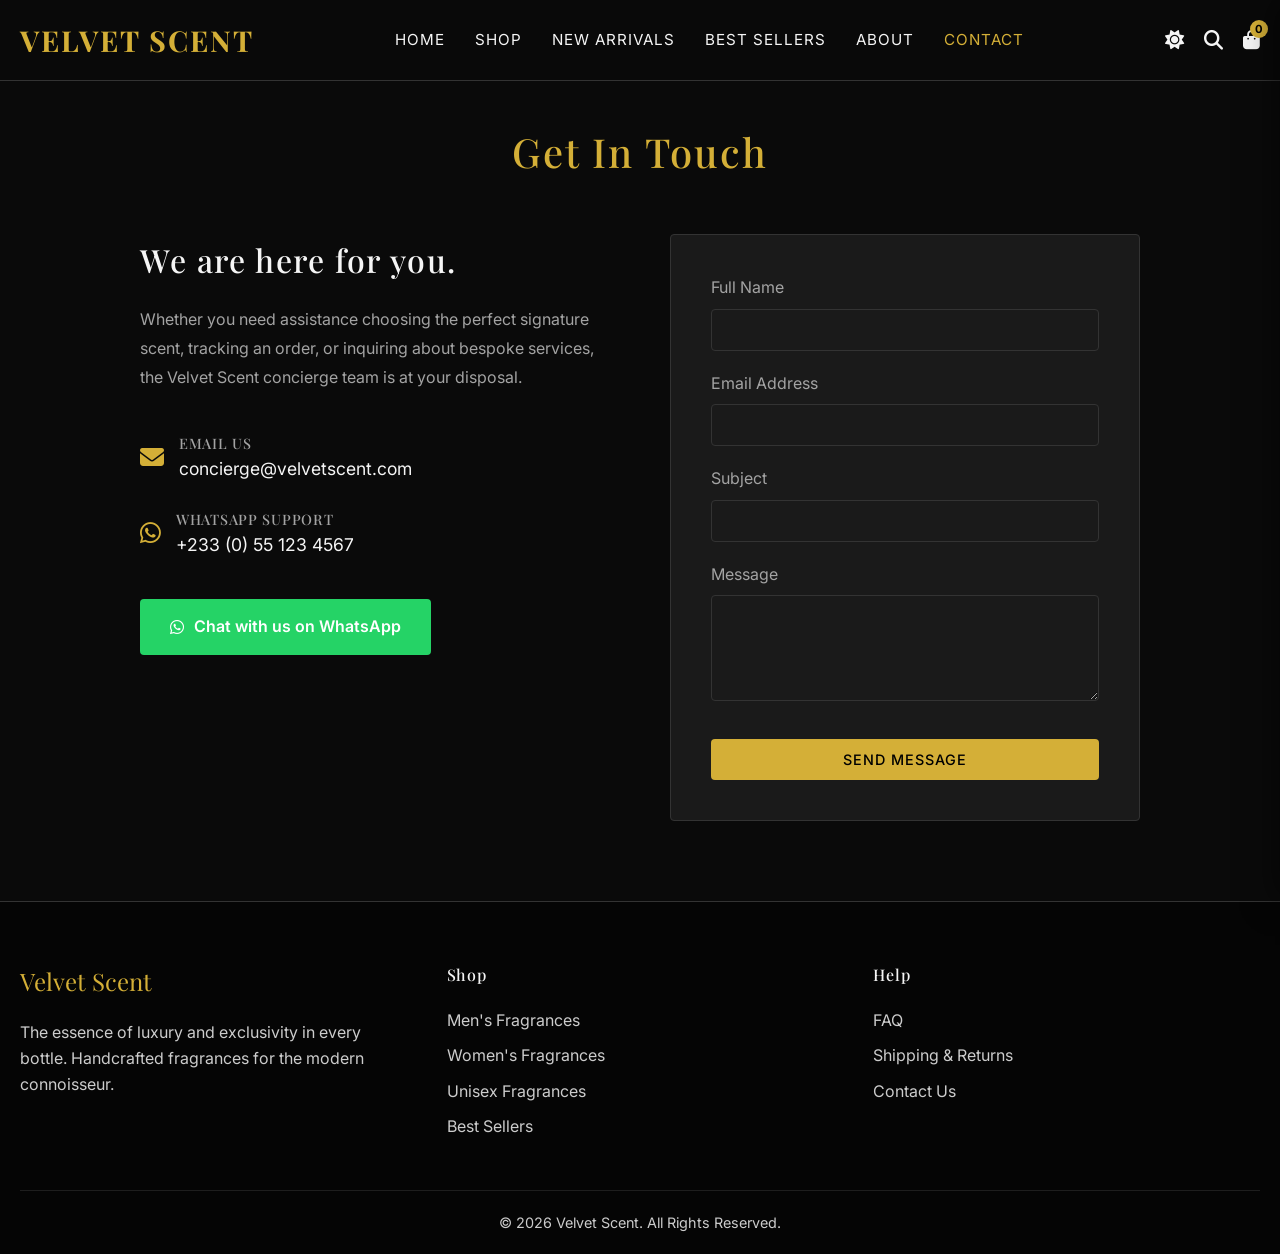
==== contact.html @ 91dd72a9 "Add files via upload" ====
<!DOCTYPE html>
<html lang="en" data-theme="dark">
<head>
  <meta charset="UTF-8">
  <meta name="viewport" content="width=device-width, initial-scale=1.0">
  <title>Contact Us | Velvet Scent</title>
  <meta name="description" content="Get in touch with Velvet Scent for inquiries, orders, and bespoke services.">
  <link rel="stylesheet" href="https://cdnjs.cloudflare.com/ajax/libs/font-awesome/6.4.0/css/all.min.css">
  <link rel="stylesheet" href="css/style.css">
</head>
<body>

  <!-- HEADER -->
  <header>
    <div class="container navbar">
      <a href="index.html" class="logo">Velvet Scent</a>
      <nav class="nav-links">
        <a href="index.html">Home</a>
        <a href="shop.html">Shop</a>
        <a href="new-arrivals.html">New Arrivals</a>
        <a href="best-sellers.html">Best Sellers</a>
        <a href="about.html">About</a>
        <a href="contact.html" style="color: var(--gold-primary);">Contact</a>
      </nav>
      <div class="nav-icons">
        <button id="theme-toggle" title="Toggle Theme"><i class="fas fa-sun"></i></button>
        <button onclick="window.location.href='shop.html'" title="Search"><i class="fas fa-search"></i></button>
        <button id="cart-btn" title="Cart">
          <i class="fas fa-shopping-bag"></i>
          <span class="cart-count">0</span>
        </button>
        <button class="mobile-menu-btn"><i class="fas fa-bars"></i></button>
      </div>
    </div>
  </header>

  <!-- CART DRAWER -->
  <div class="overlay" id="overlay"></div>
  <div class="side-drawer" id="cart-drawer">
    <div class="drawer-header">
      <h3>Your Cart</h3>
      <button class="close-drawer" id="close-cart"><i class="fas fa-times"></i></button>
    </div>
    <div class="drawer-body"></div>
    <div class="drawer-footer">
      <div class="cart-total"><span>Total:</span> <span>GHS 0 / $0</span></div>
      <a href="#" class="whatsapp-btn" id="whatsapp-checkout" style="display:none;" target="_blank"><i class="fab fa-whatsapp"></i> Order on WhatsApp</a>
    </div>
  </div>

  <!-- CONTACT SECTION -->
  <section class="section" style="padding-top: 120px; min-height: 80vh;">
    <div class="container">
      <h1 class="section-title">Get In Touch</h1>
      
      <div style="display: grid; grid-template-columns: repeat(auto-fit, minmax(300px, 1fr)); gap: 60px; max-width: 1000px; margin: 0 auto;">
        
        <!-- Contact Info -->
        <div>
          <h2 style="font-family: var(--font-heading); margin-bottom: 20px; font-size: 2rem;">We are here for you.</h2>
          <p style="color: var(--text-secondary); margin-bottom: 40px; line-height: 1.8;">
            Whether you need assistance choosing the perfect signature scent, tracking an order, or inquiring about bespoke services, the Velvet Scent concierge team is at your disposal.
          </p>
          
          <div style="margin-bottom: 25px; display: flex; align-items: center; gap: 15px;">
            <i class="fas fa-envelope" style="font-size: 1.5rem; color: var(--gold-primary);"></i>
            <div>
              <h4 style="font-size: 0.9rem; text-transform: uppercase; color: var(--text-secondary);">Email Us</h4>
              <a href="mailto:concierge@velvetscent.com" style="font-size: 1.1rem;">concierge@velvetscent.com</a>
            </div>
          </div>
          
          <div style="margin-bottom: 40px; display: flex; align-items: center; gap: 15px;">
            <i class="fab fa-whatsapp" style="font-size: 1.5rem; color: var(--gold-primary);"></i>
            <div>
              <h4 style="font-size: 0.9rem; text-transform: uppercase; color: var(--text-secondary);">WhatsApp Support</h4>
              <a href="https://wa.me/1234567890" target="_blank" style="font-size: 1.1rem;">+233 (0) 55 123 4567</a>
            </div>
          </div>
          
          <a href="https://wa.me/1234567890" target="_blank" class="whatsapp-btn" style="display: inline-flex; width: auto; padding: 15px 30px;">
            <i class="fab fa-whatsapp"></i> Chat with us on WhatsApp
          </a>
        </div>
        
        <!-- Contact Form -->
        <div style="background-color: var(--surface-color); padding: 40px; border-radius: var(--border-radius); border: 1px solid var(--border-color);">
          <form onsubmit="event.preventDefault(); alert('Thank you for reaching out. We will get back to you shortly.'); this.reset();">
            <div style="margin-bottom: 20px;">
              <label style="display: block; margin-bottom: 8px; color: var(--text-secondary);">Full Name</label>
              <input type="text" required style="width: 100%; padding: 12px; background: transparent; border: 1px solid var(--border-color); color: var(--text-primary); border-radius: var(--border-radius); font-family: var(--font-body); outline: none;">
            </div>
            <div style="margin-bottom: 20px;">
              <label style="display: block; margin-bottom: 8px; color: var(--text-secondary);">Email Address</label>
              <input type="email" required style="width: 100%; padding: 12px; background: transparent; border: 1px solid var(--border-color); color: var(--text-primary); border-radius: var(--border-radius); font-family: var(--font-body); outline: none;">
            </div>
            <div style="margin-bottom: 20px;">
              <label style="display: block; margin-bottom: 8px; color: var(--text-secondary);">Subject</label>
              <input type="text" required style="width: 100%; padding: 12px; background: transparent; border: 1px solid var(--border-color); color: var(--text-primary); border-radius: var(--border-radius); font-family: var(--font-body); outline: none;">
            </div>
            <div style="margin-bottom: 30px;">
              <label style="display: block; margin-bottom: 8px; color: var(--text-secondary);">Message</label>
              <textarea rows="5" required style="width: 100%; padding: 12px; background: transparent; border: 1px solid var(--border-color); color: var(--text-primary); border-radius: var(--border-radius); font-family: var(--font-body); outline: none; resize: vertical;"></textarea>
            </div>
            <button type="submit" class="btn btn-primary" style="width: 100%;">Send Message</button>
          </form>
        </div>
        
      </div>
    </div>
  </section>

  <!-- FOOTER -->
  <footer>
    <div class="container">
      <div class="footer-grid">
        <div class="footer-col">
          <div class="footer-logo">Velvet Scent</div>
          <p>The essence of luxury and exclusivity in every bottle. Handcrafted fragrances for the modern connoisseur.</p>
        </div>
        <div class="footer-col">
          <h4>Shop</h4>
          <ul class="footer-links">
            <li><a href="shop.html?category=Men">Men's Fragrances</a></li>
            <li><a href="shop.html?category=Women">Women's Fragrances</a></li>
            <li><a href="shop.html?category=Unisex">Unisex Fragrances</a></li>
            <li><a href="best-sellers.html">Best Sellers</a></li>
          </ul>
        </div>
        <div class="footer-col">
          <h4>Help</h4>
          <ul class="footer-links">
            <li><a href="faq.html">FAQ</a></li>
            <li><a href="faq.html#shipping">Shipping & Returns</a></li>
            <li><a href="contact.html">Contact Us</a></li>
          </ul>
        </div>
      </div>
      <div class="footer-bottom">
        &copy; <span id="year"></span> Velvet Scent. All Rights Reserved.
      </div>
    </div>
  </footer>

  <script src="js/data.js"></script>
  <script src="js/main.js"></script>
  <script>
    document.addEventListener('DOMContentLoaded', () => {
      document.getElementById('year').textContent = new Date().getFullYear();
    });
  </script>
</body>
</html>
---- css/style.css ----
@import url('https://fonts.googleapis.com/css2?family=Inter:wght@300;400;500;600&family=Playfair+Display:ital,wght@0,400;0,500;0,600;0,700;1,400&display=swap');

/* ====== VARIABLES ====== */
:root {
  /* Default Dark Mode (Luxury) */
  --bg-color: #0a0a0a;
  --surface-color: #1a1a1a;
  --text-primary: #f5f5f5;
  --text-secondary: #a3a3a3;
  --border-color: #333333;
  
  --gold-primary: #d4af37;
  --gold-hover: #f3d56a;
  --gold-muted: rgba(212, 175, 55, 0.2);
  
  --font-heading: 'Playfair Display', serif;
  --font-body: 'Inter', sans-serif;
  
  --transition: all 0.3s ease;
  --border-radius: 4px;
}

[data-theme="light"] {
  --bg-color: #fdfbf7;
  --surface-color: #ffffff;
  --text-primary: #1a1a1a;
  --text-secondary: #555555;
  --border-color: #e0e0e0;
  
  --gold-primary: #b89324;
  --gold-hover: #d4af37;
  --gold-muted: rgba(184, 147, 36, 0.15);
}

/* ====== RESET & BASE ====== */
* {
  margin: 0;
  padding: 0;
  box-sizing: border-box;
}

body {
  font-family: var(--font-body);
  background-color: var(--bg-color);
  color: var(--text-primary);
  line-height: 1.6;
  transition: background-color 0.4s ease, color 0.4s ease;
  overflow-x: hidden;
}

h1, h2, h3, h4, h5, h6 {
  font-family: var(--font-heading);
  font-weight: 500;
  letter-spacing: 0.05em;
}

a {
  color: inherit;
  text-decoration: none;
  transition: var(--transition);
}

ul {
  list-style: none;
}

img {
  max-width: 100%;
  display: block;
}

button {
  cursor: pointer;
  border: none;
  background: none;
  font-family: var(--font-body);
}

/* ====== LAYOUT & UTILS ====== */
.container {
  max-width: 1280px;
  margin: 0 auto;
  padding: 0 20px;
}

.section {
  padding: 80px 0;
}

.section-title {
  text-align: center;
  font-size: 2.5rem;
  margin-bottom: 50px;
  color: var(--gold-primary);
}

/* ====== BUTTONS ====== */
.btn {
  display: inline-block;
  padding: 12px 28px;
  border-radius: var(--border-radius);
  font-weight: 500;
  letter-spacing: 1px;
  text-transform: uppercase;
  font-size: 0.9rem;
  transition: var(--transition);
  text-align: center;
}

.btn-primary {
  background-color: var(--gold-primary);
  color: #000;
}
.btn-primary:hover {
  background-color: var(--gold-hover);
  transform: translateY(-2px);
  box-shadow: 0 4px 15px var(--gold-muted);
}

.btn-outline {
  border: 1px solid var(--gold-primary);
  color: var(--gold-primary);
}
.btn-outline:hover {
  background-color: var(--gold-primary);
  color: #000;
}

/* ====== HEADER / NAVBAR ====== */
header {
  position: fixed;
  top: 0;
  width: 100%;
  background-color: rgba(10, 10, 10, 0.95);
  backdrop-filter: blur(10px);
  z-index: 1000;
  border-bottom: 1px solid var(--border-color);
  transition: background-color 0.4s ease;
}

[data-theme="light"] header {
  background-color: rgba(253, 251, 247, 0.95);
}

.navbar {
  display: flex;
  justify-content: space-between;
  align-items: center;
  height: 80px;
}

.logo {
  font-family: var(--font-heading);
  font-size: 1.8rem;
  font-weight: 700;
  color: var(--gold-primary);
  letter-spacing: 2px;
  text-transform: uppercase;
}

.nav-links {
  display: flex;
  gap: 30px;
}

.nav-links a {
  font-size: 0.95rem;
  text-transform: uppercase;
  letter-spacing: 1px;
}

.nav-links a:hover {
  color: var(--gold-primary);
}

.nav-icons {
  display: flex;
  gap: 20px;
  align-items: center;
}

.nav-icons button {
  color: var(--text-primary);
  font-size: 1.2rem;
  transition: var(--transition);
  position: relative;
}

.nav-icons button:hover {
  color: var(--gold-primary);
}

.cart-count {
  position: absolute;
  top: -8px;
  right: -8px;
  background-color: var(--gold-primary);
  color: #000;
  font-size: 0.7rem;
  font-weight: 700;
  width: 18px;
  height: 18px;
  border-radius: 50%;
  display: flex;
  align-items: center;
  justify-content: center;
}

.mobile-menu-btn {
  display: none;
  font-size: 1.5rem;
  color: var(--text-primary);
}

/* ====== HERO SECTION ====== */
.hero {
  height: 100vh;
  display: flex;
  align-items: center;
  justify-content: center;
  text-align: center;
  position: relative;
  overflow: hidden;
  margin-top: 0;
  padding-top: 80px;
}

.hero-bg {
  position: absolute;
  top: 0; left: 0; width: 100%; height: 100%;
  background: url('https://images.unsplash.com/photo-1595535373192-fc89fe8084be?w=1600&h=900&fit=crop') no-repeat center center/cover;
  opacity: 0.4;
  z-index: -1;
  filter: grayscale(80%) sepia(20%) hue-rotate(5deg);
}
[data-theme="light"] .hero-bg {
  opacity: 0.2;
}

.hero-content {
  max-width: 800px;
  animation: fadeIn 1s ease forwards;
}

.hero-subtitle {
  font-size: 1.2rem;
  letter-spacing: 5px;
  text-transform: uppercase;
  color: var(--gold-primary);
  margin-bottom: 20px;
  display: block;
}

.hero-title {
  font-size: 4.5rem;
  margin-bottom: 30px;
  line-height: 1.1;
}

/* ====== PRODUCT GRID ====== */
.product-grid {
  display: grid;
  grid-template-columns: repeat(auto-fill, minmax(280px, 1fr));
  gap: 40px;
}

.product-card {
  background-color: var(--surface-color);
  border: 1px solid var(--border-color);
  border-radius: var(--border-radius);
  overflow: hidden;
  transition: var(--transition);
  position: relative;
}

.product-card:hover {
  transform: translateY(-5px);
  box-shadow: 0 10px 30px rgba(0,0,0,0.3);
  border-color: var(--gold-muted);
}
[data-theme="light"] .product-card:hover {
  box-shadow: 0 10px 30px rgba(0,0,0,0.05);
}

.product-img-wrapper {
  position: relative;
  overflow: hidden;
  aspect-ratio: 3/4;
}

.product-img {
  width: 100%;
  height: 100%;
  object-fit: cover;
  transition: transform 0.7s ease;
}

.product-card:hover .product-img {
  transform: scale(1.05);
}

.product-badge {
  position: absolute;
  top: 15px;
  left: 15px;
  background-color: var(--gold-primary);
  color: #000;
  font-size: 0.7rem;
  font-weight: 600;
  padding: 4px 10px;
  text-transform: uppercase;
  letter-spacing: 1px;
}

.product-actions-overlay {
  position: absolute;
  bottom: 0;
  left: 0;
  width: 100%;
  padding: 15px;
  background: linear-gradient(transparent, rgba(0,0,0,0.8));
  display: flex;
  gap: 10px;
  transform: translateY(100%);
  transition: var(--transition);
  opacity: 0;
}

.product-card:hover .product-actions-overlay {
  transform: translateY(0);
  opacity: 1;
}

.product-actions-overlay button {
  flex: 1;
  padding: 10px;
  background-color: rgba(255,255,255,0.1);
  backdrop-filter: blur(5px);
  color: #fff;
  border: 1px solid rgba(255,255,255,0.2);
  border-radius: var(--border-radius);
  transition: var(--transition);
}

.product-actions-overlay button:hover {
  background-color: var(--gold-primary);
  color: #000;
  border-color: var(--gold-primary);
}

.product-info {
  padding: 20px;
  text-align: center;
}

.product-category {
  font-size: 0.8rem;
  color: var(--text-secondary);
  text-transform: uppercase;
  letter-spacing: 1px;
  margin-bottom: 5px;
  display: block;
}

.product-title {
  font-size: 1.2rem;
  margin-bottom: 10px;
  cursor: pointer;
  transition: var(--transition);
}

.product-title:hover {
  color: var(--gold-primary);
}

.product-price {
  font-size: 1.1rem;
  color: var(--gold-primary);
  font-weight: 500;
}

.product-price span {
  font-size: 0.85rem;
  color: var(--text-secondary);
  margin-left: 5px;
}

/* ====== SHOP CONTROLS (FILTERS & SEARCH) ====== */
.shop-controls {
  display: flex;
  justify-content: space-between;
  align-items: center;
  margin-bottom: 40px;
  flex-wrap: wrap;
  gap: 20px;
}

.filter-group {
  display: flex;
  gap: 15px;
  overflow-x: auto;
  padding-bottom: 5px;
}

.filter-btn {
  background: transparent;
  border: 1px solid var(--border-color);
  color: var(--text-primary);
  padding: 8px 16px;
  border-radius: 20px;
  font-size: 0.9rem;
  transition: var(--transition);
  white-space: nowrap;
}

.filter-btn.active, .filter-btn:hover {
  background-color: var(--gold-primary);
  border-color: var(--gold-primary);
  color: #000;
}

.search-box {
  position: relative;
  width: 250px;
}

.search-box input {
  width: 100%;
  padding: 10px 15px 10px 35px;
  background-color: var(--surface-color);
  border: 1px solid var(--border-color);
  color: var(--text-primary);
  border-radius: 20px;
  outline: none;
  font-family: var(--font-body);
}

.search-box input:focus {
  border-color: var(--gold-primary);
}

.search-box i {
  position: absolute;
  left: 12px;
  top: 50%;
  transform: translateY(-50%);
  color: var(--text-secondary);
}

/* ====== CART DRAWER & MODALS ====== */
.overlay {
  position: fixed;
  top: 0; left: 0; width: 100%; height: 100%;
  background-color: rgba(0,0,0,0.5);
  backdrop-filter: blur(3px);
  z-index: 1050;
  opacity: 0;
  visibility: hidden;
  transition: var(--transition);
}
.overlay.active {
  opacity: 1;
  visibility: visible;
}

.side-drawer {
  position: fixed;
  top: 0; right: -400px;
  width: 400px; height: 100%;
  background-color: var(--surface-color);
  z-index: 1100;
  transition: right 0.4s ease;
  display: flex;
  flex-direction: column;
  box-shadow: -5px 0 30px rgba(0,0,0,0.5);
}
.side-drawer.active {
  right: 0;
}

.drawer-header {
  padding: 20px;
  border-bottom: 1px solid var(--border-color);
  display: flex;
  justify-content: space-between;
  align-items: center;
}
.drawer-header h3 {
  font-family: var(--font-heading);
  font-size: 1.5rem;
}
.close-drawer {
  font-size: 1.5rem;
  color: var(--text-primary);
}

.drawer-body {
  padding: 20px;
  flex: 1;
  overflow-y: auto;
}

.cart-item {
  display: flex;
  gap: 15px;
  margin-bottom: 20px;
  padding-bottom: 20px;
  border-bottom: 1px solid var(--border-color);
}
.cart-item-img {
  width: 80px;
  height: 80px;
  object-fit: cover;
  border-radius: var(--border-radius);
}
.cart-item-details {
  flex: 1;
}
.cart-item-title {
  font-size: 1rem;
  margin-bottom: 5px;
}
.cart-item-price {
  color: var(--gold-primary);
  font-size: 0.9rem;
  margin-bottom: 10px;
}
.cart-item-controls {
  display: flex;
  justify-content: space-between;
  align-items: center;
}
.qty-control {
  display: flex;
  align-items: center;
  gap: 10px;
  background-color: var(--bg-color);
  padding: 2px 8px;
  border-radius: var(--border-radius);
}
.qty-btn {
  color: var(--text-primary);
  font-size: 1.2rem;
}
.remove-item {
  color: #ff4d4d;
  font-size: 0.8rem;
  text-decoration: underline;
}

.drawer-footer {
  padding: 20px;
  border-top: 1px solid var(--border-color);
}
.cart-total {
  display: flex;
  justify-content: space-between;
  margin-bottom: 20px;
  font-size: 1.2rem;
  font-weight: 600;
}
.whatsapp-btn {
  width: 100%;
  background-color: #25D366;
  color: #fff;
  display: flex;
  align-items: center;
  justify-content: center;
  gap: 10px;
  padding: 15px;
  border-radius: var(--border-radius);
  font-weight: 600;
  transition: var(--transition);
}
.whatsapp-btn:hover {
  background-color: #1ebe5d;
  transform: translateY(-2px);
}

/* ====== PRODUCT DETAILS PAGE ====== */
.product-detail-section {
  padding-top: 120px;
}
.product-detail-grid {
  display: grid;
  grid-template-columns: 1fr 1fr;
  gap: 60px;
  align-items: center;
}
.product-detail-img-wrapper {
  aspect-ratio: 4/5;
  border-radius: var(--border-radius);
  overflow: hidden;
}
.product-detail-img-wrapper img {
  width: 100%;
  height: 100%;
  object-fit: cover;
}
.product-detail-info h1 {
  font-size: 3rem;
  margin-bottom: 10px;
  color: var(--gold-primary);
}
.product-detail-price {
  font-size: 1.8rem;
  margin-bottom: 20px;
}
.product-detail-desc {
  font-size: 1.1rem;
  color: var(--text-secondary);
  margin-bottom: 30px;
}
.product-detail-actions {
  display: flex;
  gap: 20px;
  margin-bottom: 30px;
}
.product-detail-actions .btn {
  flex: 1;
  padding: 15px;
  font-size: 1rem;
}

/* ====== FOOTER ====== */
footer {
  background-color: #050505;
  color: #ccc;
  padding: 60px 0 20px;
  border-top: 1px solid var(--border-color);
}
[data-theme="light"] footer {
  background-color: #f5f3ef;
  color: #444;
}
.footer-grid {
  display: grid;
  grid-template-columns: repeat(auto-fit, minmax(200px, 1fr));
  gap: 40px;
  margin-bottom: 40px;
}
.footer-logo {
  font-family: var(--font-heading);
  font-size: 1.5rem;
  color: var(--gold-primary);
  margin-bottom: 20px;
}
.footer-col h4 {
  font-family: var(--font-heading);
  color: var(--text-primary);
  margin-bottom: 20px;
}
.footer-links li {
  margin-bottom: 10px;
}
.footer-links a:hover {
  color: var(--gold-primary);
}
.footer-bottom {
  text-align: center;
  padding-top: 20px;
  border-top: 1px solid rgba(255,255,255,0.1);
  font-size: 0.9rem;
}
[data-theme="light"] .footer-bottom {
  border-top: 1px solid rgba(0,0,0,0.1);
}

/* ====== UTILS & ANIMATIONS ====== */
.hidden {
  display: none !important;
}
@keyframes fadeIn {
  from { opacity: 0; transform: translateY(20px); }
  to { opacity: 1; transform: translateY(0); }
}

/* ====== RESPONSIVE ====== */
@media (max-width: 992px) {
  .hero-title { font-size: 3.5rem; }
  .product-detail-grid { grid-template-columns: 1fr; }
}

@media (max-width: 768px) {
  .nav-links {
    position: fixed;
    top: 80px; left: -100%;
    width: 100%; height: calc(100vh - 80px);
    background-color: var(--surface-color);
    flex-direction: column;
    align-items: center;
    justify-content: center;
    gap: 40px;
    transition: var(--transition);
  }
  .nav-links.active { left: 0; }
  .mobile-menu-btn { display: block; }
  .hero-title { font-size: 2.5rem; }
  .side-drawer { width: 100%; right: -100%; }
}
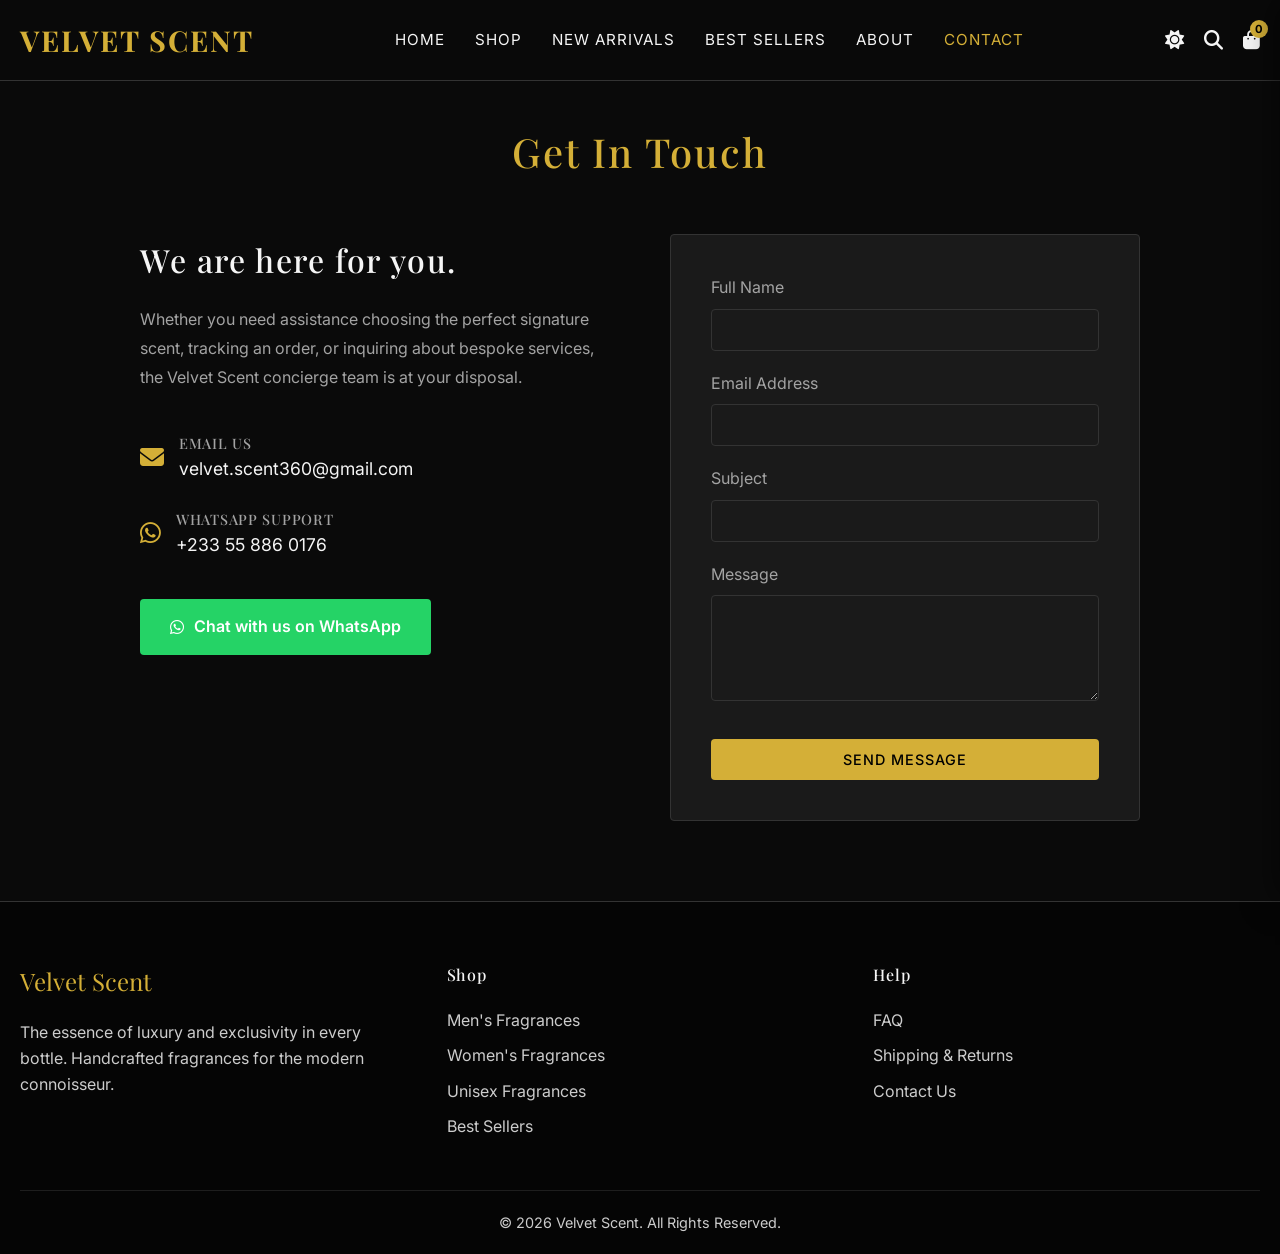
==== commit 3da539cd: "contact" ====
--- a/contact.html
+++ b/contact.html
@@ -66,7 +66,7 @@
             <i class="fas fa-envelope" style="font-size: 1.5rem; color: var(--gold-primary);"></i>
             <div>
               <h4 style="font-size: 0.9rem; text-transform: uppercase; color: var(--text-secondary);">Email Us</h4>
-              <a href="mailto:concierge@velvetscent.com" style="font-size: 1.1rem;">concierge@velvetscent.com</a>
+              <a href="mailto:velvet.scent360@gmail.com" style="font-size: 1.1rem;">velvet.scent360@gmail.com</a>
             </div>
           </div>
           
@@ -74,11 +74,11 @@
             <i class="fab fa-whatsapp" style="font-size: 1.5rem; color: var(--gold-primary);"></i>
             <div>
               <h4 style="font-size: 0.9rem; text-transform: uppercase; color: var(--text-secondary);">WhatsApp Support</h4>
-              <a href="https://wa.me/1234567890" target="_blank" style="font-size: 1.1rem;">+233 (0) 55 123 4567</a>
+              <a href="https://wa.me/233558860176" target="_blank" style="font-size: 1.1rem;">+233 55 886 0176</a>
             </div>
           </div>
           
-          <a href="https://wa.me/1234567890" target="_blank" class="whatsapp-btn" style="display: inline-flex; width: auto; padding: 15px 30px;">
+          <a href="https://wa.me/233558860176" target="_blank" class="whatsapp-btn" style="display: inline-flex; width: auto; padding: 15px 30px;">
             <i class="fab fa-whatsapp"></i> Chat with us on WhatsApp
           </a>
         </div>
